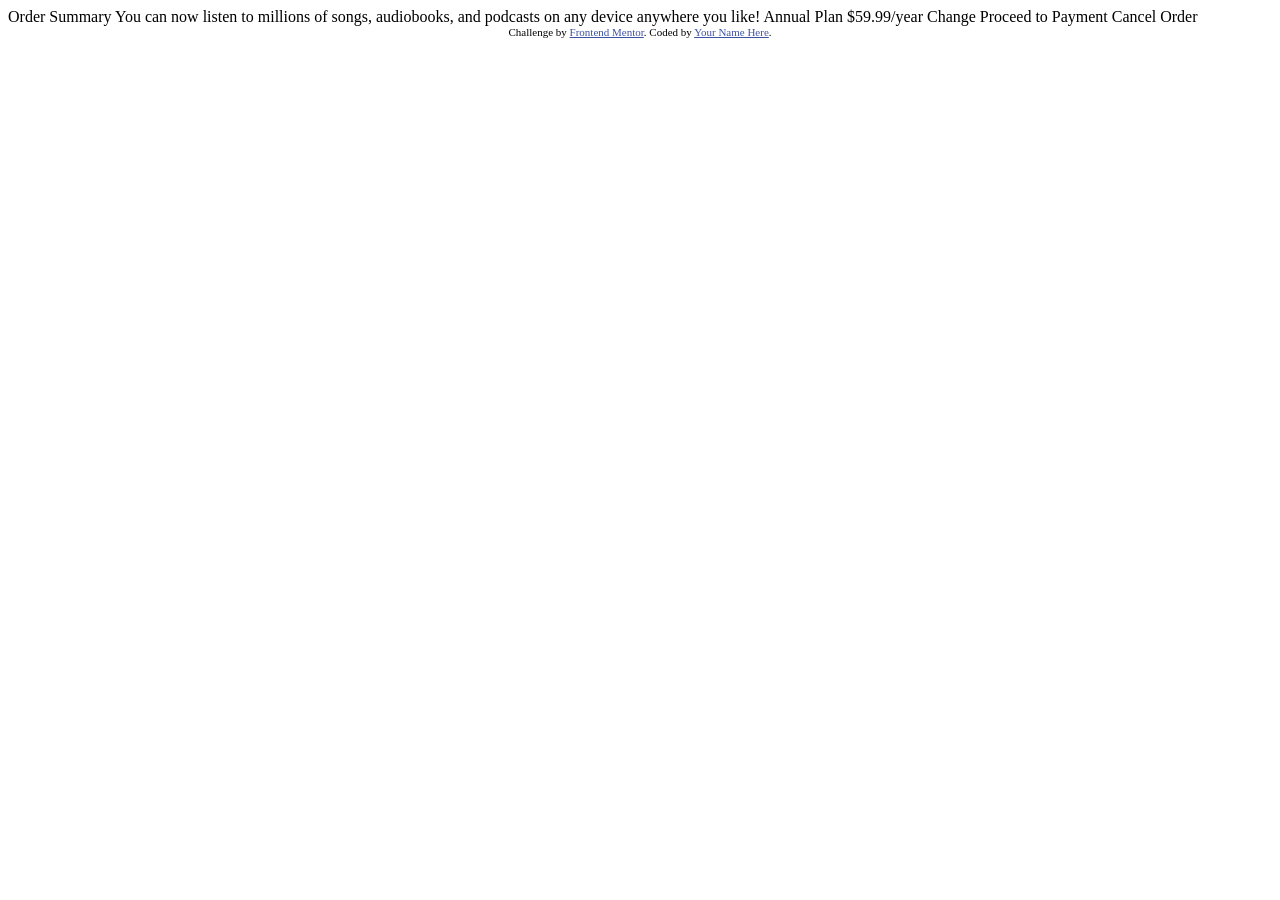
==== order-summary-component-main/index.html @ 06e7ed61 "Add files via upload" ====
<!DOCTYPE html>
<html lang="en">
<head>
  <meta charset="UTF-8">
  <meta name="viewport" content="width=device-width, initial-scale=1.0"> <!-- displays site properly based on user's device -->

  <link rel="icon" type="image/png" sizes="32x32" href="./images/favicon-32x32.png">
  
  <title>Frontend Mentor | Order summary card</title>

  <!-- Feel free to remove these styles or customise in your own stylesheet 👍 -->
  <style>
    .attribution { font-size: 11px; text-align: center; }
    .attribution a { color: hsl(228, 45%, 44%); }
  </style>
</head>
<body>

  Order Summary

  You can now listen to millions of songs, audiobooks, and podcasts on any 
  device anywhere you like!

  Annual Plan
  $59.99/year

  Change

  Proceed to Payment
  Cancel Order
  
  <div class="attribution">
    Challenge by <a href="https://www.frontendmentor.io?ref=challenge" target="_blank">Frontend Mentor</a>. 
    Coded by <a href="#">Your Name Here</a>.
  </div>
</body>
</html>
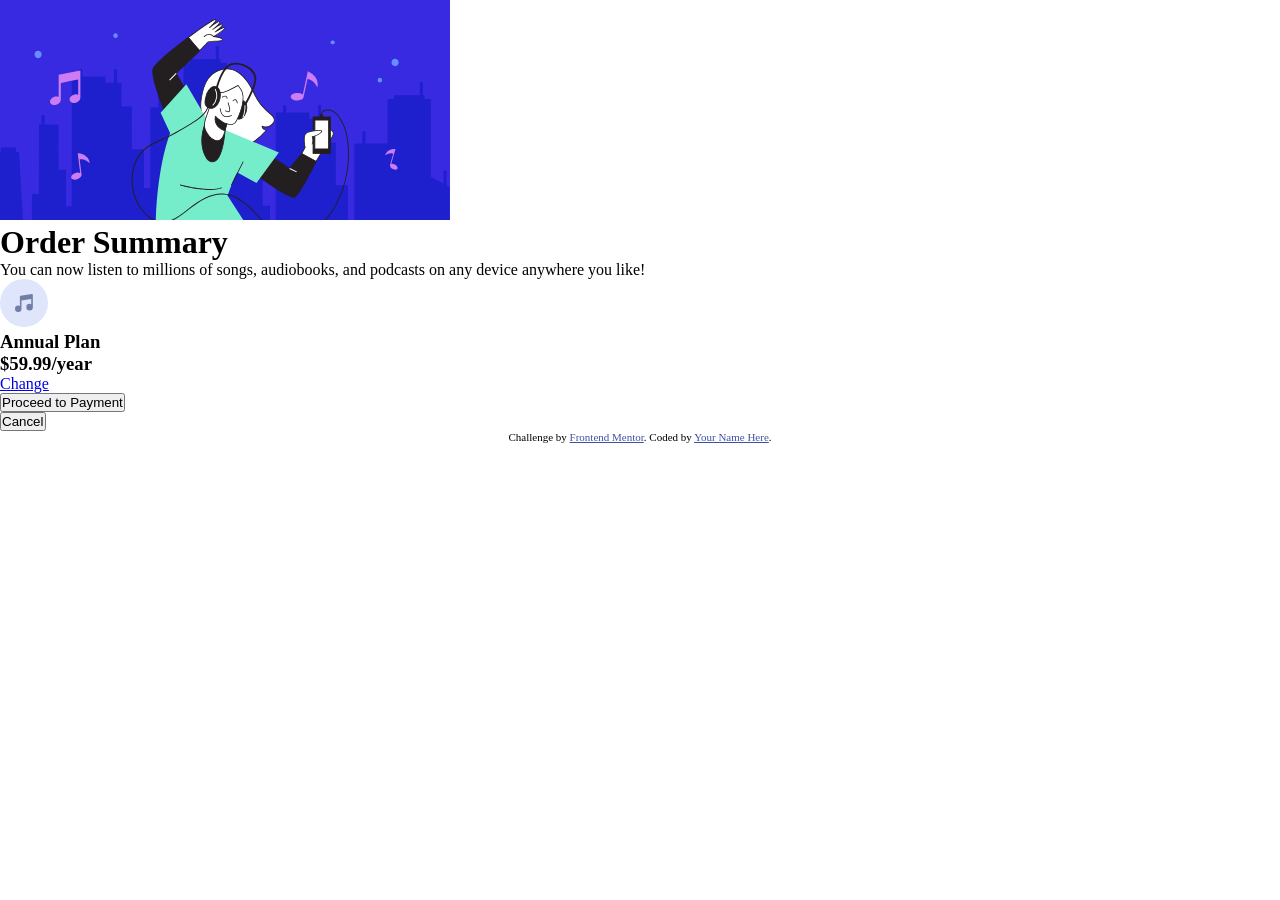
==== commit 228455d6: "commit" ====
--- a/order-summary-component-main/index.html
+++ b/order-summary-component-main/index.html
@@ -3,32 +3,45 @@
 <head>
   <meta charset="UTF-8">
   <meta name="viewport" content="width=device-width, initial-scale=1.0"> <!-- displays site properly based on user's device -->
-
   <link rel="icon" type="image/png" sizes="32x32" href="./images/favicon-32x32.png">
-  
+  <link rel="stylesheet" href="style.css">
   <title>Frontend Mentor | Order summary card</title>
-
-  <!-- Feel free to remove these styles or customise in your own stylesheet 👍 -->
   <style>
     .attribution { font-size: 11px; text-align: center; }
     .attribution a { color: hsl(228, 45%, 44%); }
   </style>
 </head>
 <body>
+  <div class="order_card">
+    <div class="center_card">
+      <div class="image_container">
+        <img src="images/illustration-hero.svg" alt="">
+      </div>
+      <div class="text_container">
+        <h1 class="order_h1">Order Summary</h1>
+        <p class="order_essay"> 
+          You can now listen to millions of songs, audiobooks, and podcasts on any 
+          device anywhere you like!
+        </p>
+        <div class="order_price">
+          <div class="price_container">
+            <img src="images/icon-music.svg" alt="">
+          </div>
+          <div class="order_plan">
+            <h3 class="order_heading">Annual Plan</h3>
+            <h3 class="order_heading_price">$59.99/year</h3>
+          </div>
+          <a href="#" class="change">Change</a>
+          <div class="order_button">
+            <button type="button" class="order_button_info">Proceed to Payment</button>
+          </div>
+          <div class="order_cancel">
+            <button type="button" class="order_button_info">Cancel</button>
+          </div>
 
-  Order Summary
-
-  You can now listen to millions of songs, audiobooks, and podcasts on any 
-  device anywhere you like!
-
-  Annual Plan
-  $59.99/year
-
-  Change
-
-  Proceed to Payment
-  Cancel Order
-  
+        </div>
+      </div>
+    </div>  
   <div class="attribution">
     Challenge by <a href="https://www.frontendmentor.io?ref=challenge" target="_blank">Frontend Mentor</a>. 
     Coded by <a href="#">Your Name Here</a>.
--- a/order-summary-component-main/style.css
+++ b/order-summary-component-main/style.css
@@ -0,0 +1,9 @@
+*{
+    margin: 0;
+    padding: 0;
+    box-sizing: border-box;
+}
+body{
+    background-image: url("images/pattern-background-desktop.sv");
+
+}
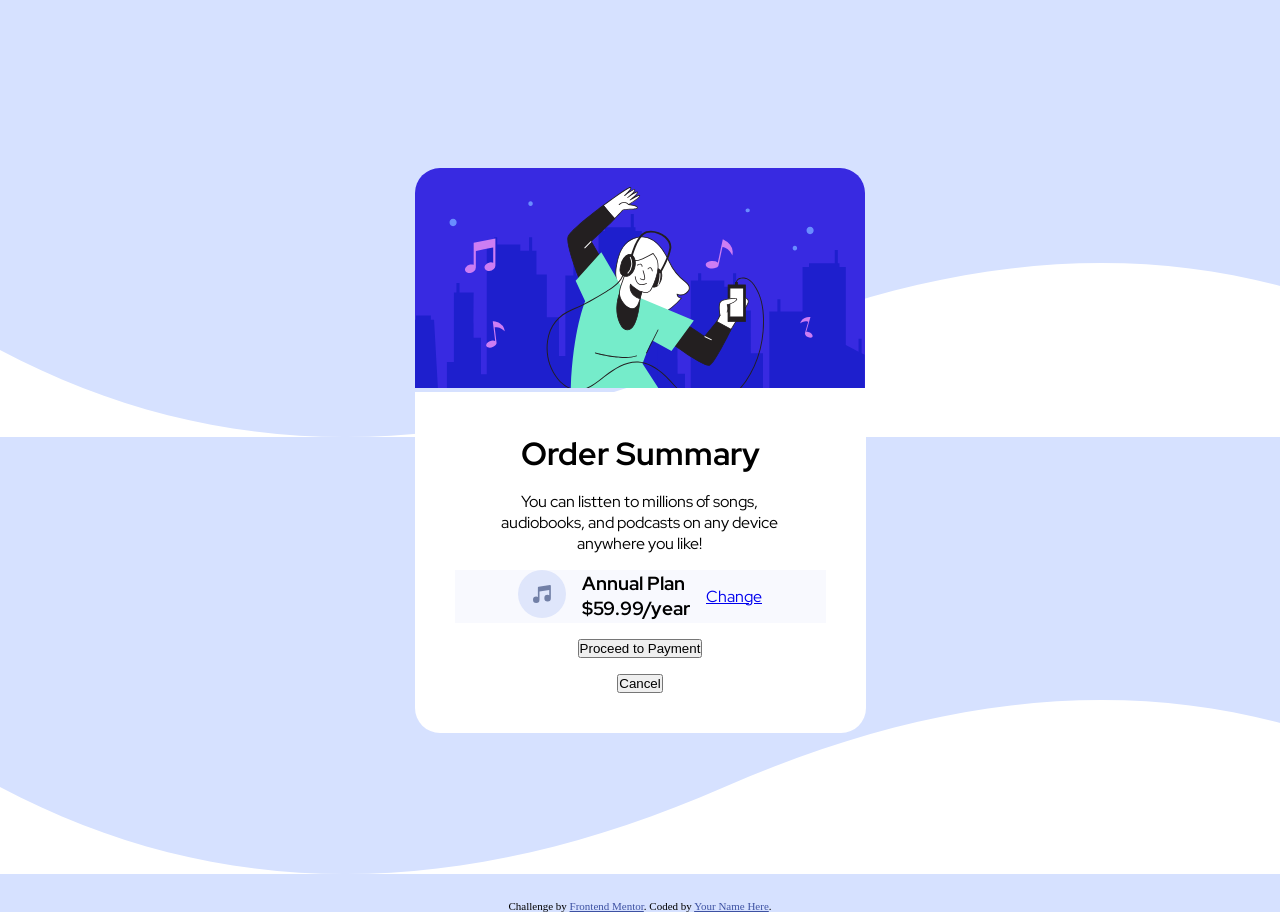
==== commit 6b81f214: "commit" ====
--- a/order-summary-component-main/index.html
+++ b/order-summary-component-main/index.html
@@ -15,12 +15,12 @@
   <div class="order_card">
     <div class="center_card">
       <div class="image_container">
-        <img src="images/illustration-hero.svg" alt="">
+        <img src="images/illustration-hero.svg" class="images_radius" alt="">
       </div>
       <div class="text_container">
         <h1 class="order_h1">Order Summary</h1>
         <p class="order_essay"> 
-          You can now listen to millions of songs, audiobooks, and podcasts on any 
+          You can listten to millions of songs, audiobooks, and podcasts on any 
           device anywhere you like!
         </p>
         <div class="order_price">
@@ -31,17 +31,22 @@
             <h3 class="order_heading">Annual Plan</h3>
             <h3 class="order_heading_price">$59.99/year</h3>
           </div>
-          <a href="#" class="change">Change</a>
+          <div class="order_change">
+            <a href="#" class="change">Change</a>
+          </div>  
+        </div>
           <div class="order_button">
             <button type="button" class="order_button_info">Proceed to Payment</button>
           </div>
           <div class="order_cancel">
             <button type="button" class="order_button_info">Cancel</button>
           </div>
-
         </div>
       </div>
     </div>  
+  </div>
+
+
   <div class="attribution">
     Challenge by <a href="https://www.frontendmentor.io?ref=challenge" target="_blank">Frontend Mentor</a>. 
     Coded by <a href="#">Your Name Here</a>.
--- a/order-summary-component-main/style.css
+++ b/order-summary-component-main/style.css
@@ -1,9 +1,56 @@
+@import url('https://fonts.googleapis.com/css2?family=Red+Hat+Display:ital,wght@0,300..900;1,300..900&display=swap');
 *{
     margin: 0;
     padding: 0;
     box-sizing: border-box;
 }
 body{
-    background-image: url("images/pattern-background-desktop.sv");
+    background-image: url("images/pattern-background-desktop.svg");
 
 }
+.order_card{
+    display: flex;
+    justify-content: center;
+    align-items: center;
+    height: 100vh;
+}
+.center_card{
+    margin: 0px auto;
+    max-width: 451px;
+    display: flex;
+    flex-direction: column;
+
+}
+.images_radius{
+    border-top-right-radius: 25px;
+    border-top-left-radius: 25px;
+}
+.text_container{
+    padding: 2.5rem;
+    display: flex;
+    align-items: center;
+    flex-direction: column;
+    gap: 1rem;
+    background: white;
+    border-bottom-left-radius: 25px;
+    border-bottom-right-radius: 25px;
+}
+.order_h1{
+    font-family: "Red Hat Display", sans-serif;
+    
+}
+.order_essay{
+    width: 80%;
+    text-align: center;
+    font-family: "Red Hat Display", sans-serif;
+}
+.order_price{
+    display: flex;
+    flex-direction: row;
+    font-family: "Red Hat Display", sans-serif;
+    background: #f8f9fe;
+    width: 100%;
+    align-items: center;
+    justify-content: center;
+    gap: 1rem;
+}
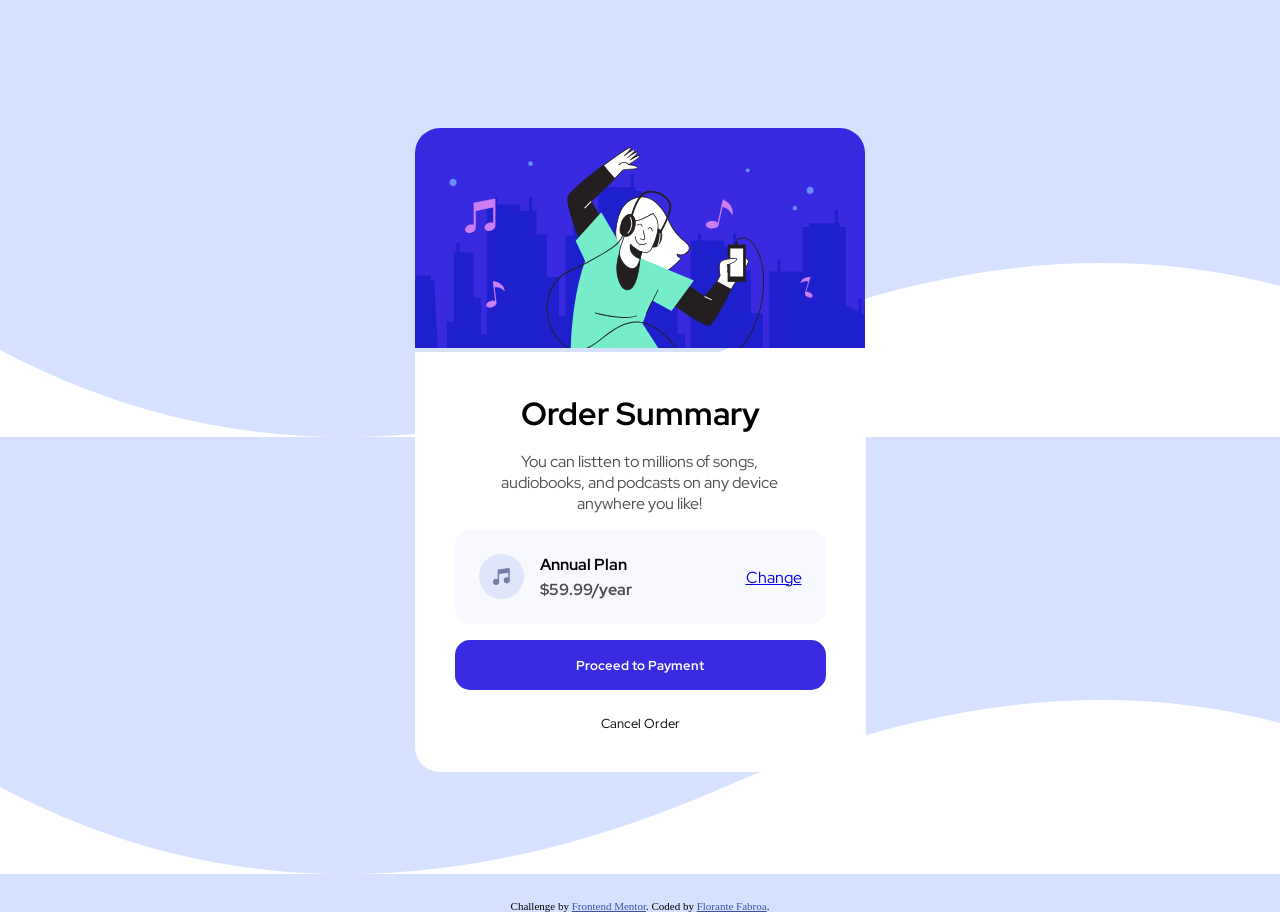
==== commit 75f9117b: "commit" ====
--- a/order-summary-component-main/index.html
+++ b/order-summary-component-main/index.html
@@ -25,11 +25,11 @@
         </p>
         <div class="order_price">
           <div class="price_container">
-            <img src="images/icon-music.svg" alt="">
-          </div>
-          <div class="order_plan">
-            <h3 class="order_heading">Annual Plan</h3>
-            <h3 class="order_heading_price">$59.99/year</h3>
+            <img src="images/icon-music.svg" class="icon_music" alt="">
+            <div class="order_plan">
+              <h3 class="order_heading">Annual Plan</h3>
+              <h3 class="order_heading_price">$59.99/year</h3>
+            </div>
           </div>
           <div class="order_change">
             <a href="#" class="change">Change</a>
@@ -39,7 +39,7 @@
             <button type="button" class="order_button_info">Proceed to Payment</button>
           </div>
           <div class="order_cancel">
-            <button type="button" class="order_button_info">Cancel</button>
+            <button type="button" class="order_button_info_2">Cancel Order</button>
           </div>
         </div>
       </div>
@@ -49,7 +49,7 @@
 
   <div class="attribution">
     Challenge by <a href="https://www.frontendmentor.io?ref=challenge" target="_blank">Frontend Mentor</a>. 
-    Coded by <a href="#">Your Name Here</a>.
+    Coded by <a href="#">Florante Fabroa</a>.
   </div>
 </body>
 </html>
--- a/order-summary-component-main/style.css
+++ b/order-summary-component-main/style.css
@@ -6,7 +6,6 @@
 }
 body{
     background-image: url("images/pattern-background-desktop.svg");
-
 }
 .order_card{
     display: flex;
@@ -43,6 +42,7 @@
     width: 80%;
     text-align: center;
     font-family: "Red Hat Display", sans-serif;
+    opacity: 0.7;
 }
 .order_price{
     display: flex;
@@ -51,6 +51,53 @@
     background: #f8f9fe;
     width: 100%;
     align-items: center;
-    justify-content: center;
+    justify-content: space-between;
     gap: 1rem;
+    padding: 1.5rem;
+    border-radius: 15px;
+}
+.price_container{
+    display: flex;
+    flex-direction: row;
+    gap: 1rem;
+}
+.order_heading{
+    font-size: 16px;
+    font-family: "Red Hat Display", sans-serif;
+}
+.order_heading_price{
+    font-size: 16px;
+    font-family: "Red Hat Display", sans-serif;
+    opacity: 0.7;
+
+}
+.order_plan{
+    gap: 0.2rem;
+    display: flex;
+    flex-direction: column;
+}
+.icon_music{
+    width: 45px;
+    height: 45px;
+}
+.order_button{
+    width: 100%;
+}
+.order_button_info{
+    background: #392be2;
+    width: 100%;
+    border: none;
+    color: white !important;
+    font-family: "Red Hat Display", sans-serif;
+    padding: 1rem;
+    border-radius: 15px;
+    font-weight: bold !important;
+}
+.order_button_info_2{
+    border: none;
+    background: none;
+    font-family: "Red Hat Display", sans-serif;
+}
+.order_cancel{
+    margin-top: 8px;
 }
